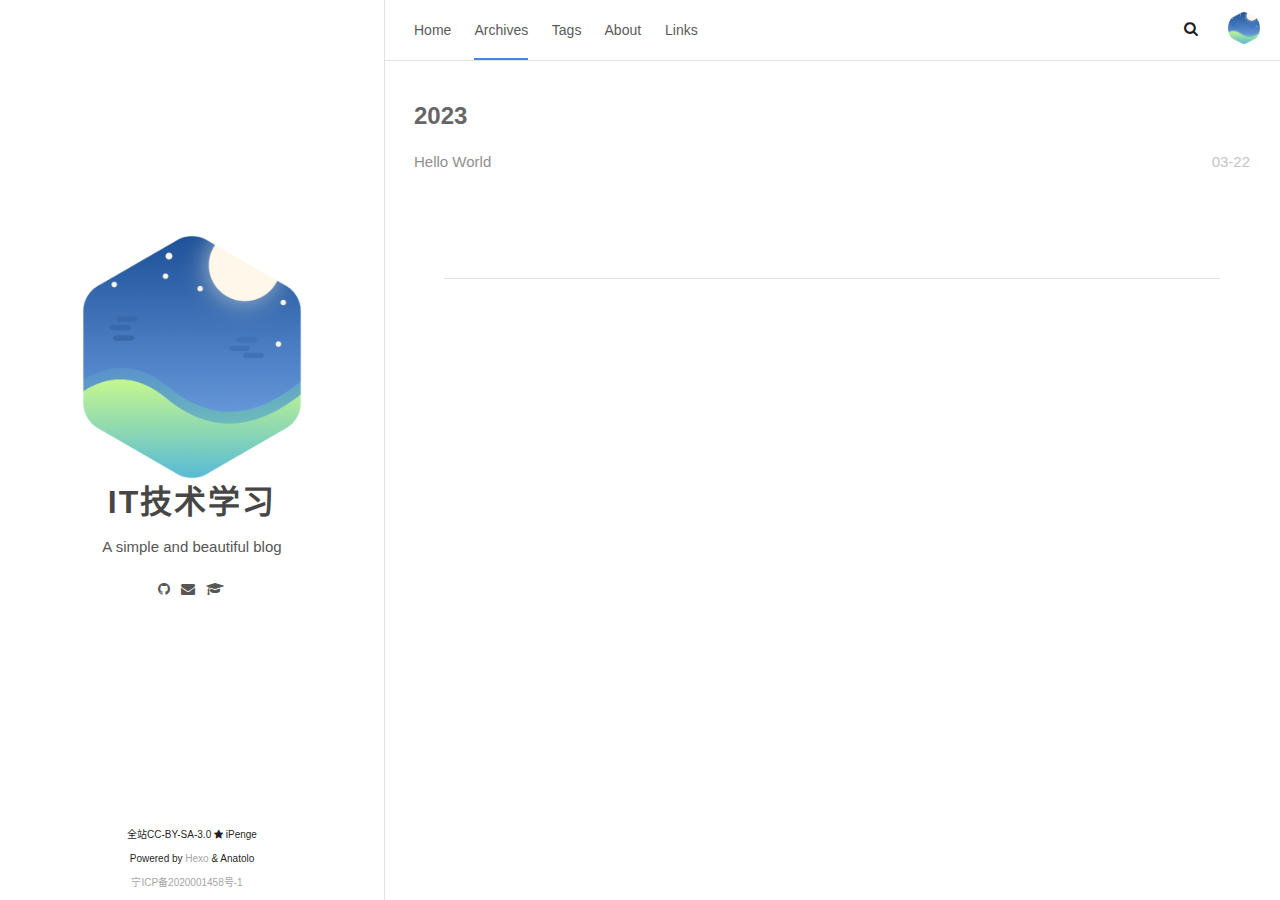
==== archives/index.html @ da8c23a5 "Site updated: 2023-03-22 15:05:16" ====
<!DOCTYPE html><html lang="zh-CN"><head><meta charset="utf-8"><meta name="X-UA-Compatible" content="IE=edge"><meta name="author" content="iPenge"><title>Archives · IT技术学习</title><meta name="description" content="ArchivesPage - IT技术学习"><meta name="keywords" content="Blog,博客,Hexo"><meta content="width=device-width, initial-scale=1.0, maximum-scale=1.0, user-scalable=0" name="viewport"><meta content="yes" name="apple-mobile-web-app-capable"><meta content="black" name="apple-mobile-web-app-status-bar-style"><meta content="telephone=no" name="format-detection"><meta name="renderer" content="webkit"><link rel="shortcut icon" type="image/x-icon" href="/images/favicon.webp"><link rel="stylesheet" href="/css/style.css"><link rel="stylesheet" href="/css/blog_basic.css"><link rel="stylesheet" href="/css/font-awesome.min.css"><link rel="stylesheet" href="/css/insight.css"><link rel="stylesheet" href="/css/search.css"><link rel="alternate" type="application/atom+xml" title="ATOM 1.0" href="/atom.xml"><script src="/js/jquery.js"></script><meta name="generator" content="Hexo 6.3.0"></head><body><div class="page-top animated fadeInDown"><div class="nav"><li> <a href="/">Home</a></li><li> <a class="current" href="/archives">Archives</a></li><li> <a href="/tags">Tags</a></li><li> <a href="/about">About</a></li><li> <a href="/links">Links</a></li></div><div class="information"><div class="nav_right_btn"><li><a class="fa fa-chevron-left" onclick="window.history.go(-1)" style="display:none;"> </a></li><li><a class="fa fa-search" onclick="openWindow();"></a></li></div><div class="avatar"><img src="/images/logo.webp"></div></div></div><div class="sidebar animated fadeInDown"><div class="sidebar-top"><div class="logo-title"><div class="title"><img src="/images/logo@2x.webp" style="width:220px;" alt="favicon"><h3 title=""><a href="/">IT技术学习</a></h3><div class="description"><p>A simple and beautiful blog</p></div></div><ul class="social-links"><li><a target="_blank" rel="noopener" href="https://github.com/Lhcfl"><i class="fa fa-github"></i></a></li><li><a href="mailto:yourname@example.com"><i class="fa fa-envelope"></i></a></li><li><a target="_blank" rel="noopener" href="https://zhihu.com/people/jin-xin-4-68"><i class="fa fa-mortar-board"></i></a></li></ul></div></div><div class="footer"><div class="p"> <span> 全站CC-BY-SA-3.0 </span><i class="fa fa-star"></i><span> iPenge</span></div><div class="by_farbox"><span>Powered by </span><a href="https://hexo.io/zh-cn/" target="_blank">Hexo </a><span> & </span><span>Anatolo </span></div><div class="beian"><a href="http://beian.miit.gov.cn/" target="_blank">宁ICP备2020001458号-1</a><span style="height:10px;margin-left: 10px;"></span></div></div></div><div class="main"><div class="autopagerize_page_element"><div class="content"><div class="archive animated fadeInDown"><ul class="list-with-title"><div class="archive"><div class="listing-title">2023</div><ul class="listing"><div class="listing-item"><div class="listing-post"><a href="/2023/03/22/hello-world/" title="Hello World">Hello World</a><div class="post-time"><span class="date">03-22</span></div></div></div></div><div class="pagination"><ul class="clearfix"></ul></div></ul></div></div></div></div><script src="/js/jquery-migrate-1.2.1.min.js"></script><script src="/js/jquery.appear.js"></script><script src="/js/add-bookmark.js"></script><script>(function(window){var INSIGHT_CONFIG={TRANSLATION:{POSTS:"Posts",PAGES:"Pages",CATEGORIES:"Categories",TAGS:"Tags",UNTITLED:"(Untitled)",},CONTENT_URL:"/content.json",};window.INSIGHT_CONFIG=INSIGHT_CONFIG})(window);</script><script src="/js/insight.js" defer></script><div class="searchbox ins-search"><div class="searchbox-container ins-search-container"><div class="searchbox-input-wrapper"><input class="searchbox-input ins-search-input" type="text" placeholder="Search..."><span class="searchbox-close"><a class="fa fa-times-circle" onclick="closeWindow();"></a></span></div><div class="searchbox-result-wrapper ins-section-wrapper"><div class="ins-section-container"><p>Seraching...</p></div></div></div></div></body></html>
---- css/style.css ----
@charset 'UTF-8';
html {
  background-color: #fff;
  -webkit-font-smoothing: antialiased;
}
body {
  color: rgba(0,0,0,0.9);
  font-family: 'PingHei', 'PingFang SC', Helvetica Neue, 'Work Sans', 'Hiragino Sans GB', 'Microsoft YaHei', SimSun, sans-serif;
  font-size: 15px;
  width: 100%;
  margin: 0 auto 30px auto;
  background-color: #fff;
}
p {
  line-height: 1.9em;
  font-weight: 400;
  font-size: 15px;
}
a {
  text-decoration: none;
}
a:link,
a:visited {
  opacity: 1;
  -webkit-transition: all 0.15s linear;
  -moz-transition: all 0.15s linear;
  -o-transition: all 0.15s linear;
  -ms-transition: all 0.15s linear;
  transition: all 0.15s linear;
  color: #424242;
}
a:hover,
a:active {
  color: #4786d6;
}
/* basic styles ends */
/* animation starts */
.animated {
  -webkit-animation-fill-mode: both;
  -moz-animation-fill-mode: both;
  -ms-animation-fill-mode: both;
  -o-animation-fill-mode: both;
  animation-fill-mode: both;
  -webkit-animation-duration: 1s;
  -moz-animation-duration: 1s;
  -ms-animation-duration: 1s;
  -o-animation-duration: 1s;
  animation-duration: 1s;
}
.animated.hinge {
  -webkit-animation-duration: 1s;
  -moz-animation-duration: 1s;
  -ms-animation-duration: 1s;
  -o-animation-duration: 1s;
  animation-duration: 1s;
}
.fadeInDown {
  -webkit-animation-name: fadeInDown;
  -moz-animation-name: fadeInDown;
  -o-animation-name: fadeInDown;
  animation-name: fadeInDown;
}
/* animation ends */
.content {
  height: auto;
  float: right;
  width: 70%;
  margin-top: 60px;
}
.page-top {
  width: 70%;
  position: fixed;
  right: 0;
  z-index: 3;
  background-color: #fff;
  height: 60px;
  border-bottom: 1px solid #e2e2e2;
}
.page-top .nav {
  list-style: none;
  padding: 18px 30px;
  float: left;
  font-size: 14px;
}
.page-top .nav li {
  position: relative;
  display: initial;
  padding-right: 20px;
}
.page-top .nav a {
  color: #5a5a5a;
}
.page-top .nav a:hover {
  color: #4786d6;
}
.page-top .nav a.current {
  color: #5a5a5a;
  padding-bottom: 20px;
  border-bottom: 2px solid #4786d6;
}
.page-top .information {
  float: right;
  padding-top: 12px;
  padding-right: 20px;
}
.page-top .information .avatar {
  float: right;
}
.page-top .information .avatar img {
  width: 32px;
  height: 32px;
  border-radius: 300px;
}
.page-top .information .nav_right_btn {
  float: left;
  padding-top: 5px;
  margin-right: -10px;
}
.page-top .information .nav_right_btn li {
  display: initial;
  padding-right: 40px;
}
.sidebar {
  width: 30%;
  -webkit-background-size: cover;
  background-size: cover;
  background-color: #fff;
  height: 100%;
  transition: 0.8s;
  top: 0;
  left: 0;
  position: fixed;
  z-index: 4;
  border-right: 1px solid #e2e2e2;
}
.sidebar .logo-title {
  text-align: center;
  margin-top: -50px;
}
.sidebar .logo-title .description {
  font-size: 14px;
  color: #565654;
}
.sidebar .logo-title .logo {
  margin: 0 auto;
}
.sidebar .logo-title .title h3 {
  text-transform: none;
  font-size: 2rem;
  font-weight: bold;
  letter-spacing: 2px;
  line-height: 1;
  margin: 0;
}
.sidebar .logo-title .title a {
  text-decoration: none;
  color: #464646;
  font-size: 2rem;
  font-weight: bold;
}
.sidebar .social-links {
  list-style: none;
  padding: 0;
  font-size: 14px;
  text-align: center;
}
.sidebar .social-links i {
  margin-right: 3px;
}
.sidebar .social-links li {
  display: inline;
  padding: 0 4px;
  line-height: 0;
}
.sidebar .social-links a {
  color: #565654;
}
.sidebar .social-links a:hover {
  color: #4786d6;
}
.sidebar-top {
  margin: auto 0;
  display: flex;
  flex-direction: column;
  justify-content: center;
  height: 100%;
}
.sidebar-top .ltr {
  text-align: center;
}
.card {
  margin-left: 5px;
}
.post {
  background-color: #fff;
  margin: 30px;
}
.post .post-title h1 {
  text-transform: none;
  font-size: 30px;
  letter-spacing: 5px;
  line-height: 1;
}
.post .post-title h2 {
  text-transform: none;
  letter-spacing: 1px;
  font-size: 28px;
  line-height: 1;
  font-weight: 600;
  color: #5f5f5f;
}
.post .post-title h3 {
  text-transform: none;
  letter-spacing: 1px;
  line-height: 1;
  font-weight: 600;
  color: #111;
  font-size: 22px;
  margin: 0;
}
.post .post-title a {
  text-decoration: none;
  letter-spacing: 1px;
  color: #5f5f5f;
}
.post .post-title a:hover {
  text-decoration: underline;
}
.post .post-content a {
  text-decoration: none;
  letter-spacing: 1px;
  color: #4786d6;
}
.post .post-content a:hover {
  color: #2f69b3;
}
.post .post-content h1 {
  color: #5f5f5f;
  font-size: 22px;
  font-weight: 600;
}
.post .post-content h2 {
  color: #5f5f5f;
  font-size: 20px;
}
.post .post-content h3 {
  color: #5f5f5f;
  font-size: 18px;
  font-weight: 600;
}
.post .post-content h4 {
  color: #5f5f5f;
  font-size: 17px;
}
.post .post-content h5 {
  color: #5f5f5f;
  font-size: 16px;
  font-weight: 600;
}
.post .post-content h6 {
  color: #5f5f5f;
  font-size: 15px;
}
.post .post-footer {
  padding: 0 0 30px 0;
  border-bottom: 1px solid #e2e2e2;
}
.post .post-footer .meta {
  max-width: 100%;
  height: 25px;
  color: #777;
}
.post .post-footer .meta .info {
  float: left;
  font-size: 12px;
}
.post .post-footer .meta .info .date {
  margin-right: 10px;
}
.post .post-footer .meta a {
  text-decoration: none;
  color: #777;
  padding-right: 10px;
}
.post .post-footer .meta a:hover {
  color: #4786d6;
}
.post .post-footer .meta i {
  margin-right: 6px;
}
.post .post-footer .tags {
  padding-bottom: 15px;
  font-size: 13px;
}
.post .post-footer .tags ul {
  list-style-type: none;
  display: inline;
  margin: 0;
  padding: 0;
}
.post .post-footer .tags ul li {
  list-style-type: none;
  margin: 0;
  padding-right: 5px;
  display: inline;
}
.post .post-footer .tags a {
  text-decoration: none;
  color: rgba(0,0,0,0.44);
  font-weight: 400;
}
.post .post-footer .tags a:hover {
  text-decoration: none;
}
.pagination {
  margin: 30px;
  padding: 0px 0 56px 0;
  border-bottom: 1px solid #e2e2e2;
}
.pagination ul {
  list-style: none;
  margin: 0;
  padding: 0;
  height: 13px;
}
.pagination ul li {
  margin: 0 2px 0 2px;
  display: inline;
  line-height: 1;
}
.pagination ul li a {
  text-decoration: none;
}
.pagination .pre {
  float: left;
}
.pagination .next {
  float: right;
}
.like-reblog-buttons {
  float: right;
}
.like-button {
  float: right;
  padding: 0 0 0 10px;
}
.reblog-button {
  float: right;
  padding: 0;
}
#install-btn {
  position: fixed;
  bottom: 0px;
  right: 6px;
}
#disqus_thread {
  margin: 30px;
  border-bottom: 1px solid #e2e2e2;
}
.footer {
  clear: both;
  text-align: center;
  font-size: 10px;
  margin: 0 auto;
  bottom: 0;
  position: absolute;
  width: 100%;
  padding-bottom: 5px;
  background: #fff;
}
.footer a {
  color: #a6a6a6;
}
.footer a:hover {
  color: #4786d6;
}
/* for archive */
.archive {
  width: 100%;
}
.list-with-title {
  font-size: 15px;
  margin: 30px;
  padding: 0;
  line-height: 25px;
}
.list-with-title li {
  list-style-type: none;
  padding: 0;
}
.list-with-title .listing-title {
  font-size: 24px;
  color: #666;
  font-weight: 600;
  line-height: 2.2em;
}
.list-with-title .listing {
  padding: 0;
}
.list-with-title .listing .listing-post {
  padding-bottom: 5px;
}
.list-with-title .listing .listing-post .post-time {
  float: right;
  color: #c5c5c5;
}
.list-with-title .listing .listing-post a {
  color: #8f8f8f;
}
.list-with-title .listing .listing-post a:hover {
  color: #4786d6;
}
/* share */
.share {
  margin: 0px 30px;
  display: inline-flex;
}
.evernote {
  width: 32px;
  height: 32px;
  border-radius: 300px;
  background-color: #3e3e3e;
  margin-right: 5px;
}
.evernote a {
  color: #fff;
  padding: 11px;
  font-size: 12px;
}
.evernote a:hover {
  color: #ed6243;
  padding: 11px;
}
.weibo {
  width: 32px;
  height: 32px;
  border-radius: 300px;
  background-color: #ed6243;
  margin-right: 5px;
}
.weibo a {
  color: #fff;
  padding: 9px;
}
.weibo a:hover {
  color: #bd4226;
}
.twitter {
  width: 32px;
  height: 32px;
  border-radius: 300px;
  background-color: #59c0fd;
  margin-right: 5px;
}
.twitter a {
  color: #fff;
  padding: 9px;
}
.twitter a:hover {
  color: #4b9ece;
}
/* about */
.about {
  margin: 30px;
}
.about h3 {
  font-size: 22px;
}
/* links */
.links {
  margin: 30px;
}
.links h3 {
  font-size: 22px;
}
.links a {
  cursor: pointer;
}
/* Comment style */
.comment-count {
  color: #666;
}
.tab-community {
  color: #666;
}
.read_more {
  font-size: 14px;
}
.back-button {
  padding-top: 30px;
  max-width: 100px;
  padding-left: 40px;
  float: left;
}
/* 默认评论样式 */
#fb_comments_container {
  margin: 30px;
}
/* button style */
a.btn {
  color: #868686;
  font-weight: 400;
}
.btn {
  display: inline-block;
  position: relative;
  outline: 0;
  color: rgba(0,0,0,0.44);
  background: rgba(0,0,0,0);
  font-size: 14px;
  text-align: center;
  text-decoration: none;
  cursor: pointer;
  border: 1px solid rgba(0,0,0,0.15);
  white-space: nowrap;
  font-weight: 400;
  font-style: normal;
  border-radius: 999em;
}
.btn:hover {
  display: inline-block;
  position: relative;
  outline: 0px;
  color: #464545;
  background: transparent;
  font-size: 14px;
  text-align: center;
  text-decoration: none;
  cursor: pointer;
  border: 1px solid #464545;
  white-space: nowrap;
  font-weight: 400;
  font-style: normal;
  border-radius: 999em;
}
[role='back'] {
  padding: 0.5em 1.25em;
  line-height: 1.666em;
}
[role='home'] {
  padding: 0.5em 1.25em;
  line-height: 1.666em;
}
[role='navigation'] {
  padding: 0.5em 1.25em;
  line-height: 1.666em;
}
[role='tags'] {
  padding: 6px 12px;
}
/* Menu样式 */
.menu {
  float: right;
  padding-top: 30px;
}
.menu .btn-down {
  margin: 0px;
}
.menu .btn-down li {
  list-style: none;
  width: 100px;
}
.menu .btn-down li a {
  display: inline-block;
  position: relative;
  padding: 0.5em 1.25em;
  outline: 0;
  color: rgba(0,0,0,0.44);
  background: rgba(0,0,0,0);
  font-size: 14px;
  text-align: center;
  text-decoration: none;
  cursor: pointer;
  border: 1px solid rgba(0,0,0,0.15);
  white-space: nowrap;
  font-weight: 400;
  font-style: normal;
  border-radius: 999em;
  margin-top: 5px;
}
.menu .btn-down li a:hover {
  position: relative;
  padding: 0.5em 1.25em;
  outline: 0;
  color: #fff;
  background: #3cbd10;
  font-size: 14px;
  text-align: center;
  text-decoration: none;
  cursor: pointer;
  border: 1px solid rgba(0,0,0,0.15);
  white-space: nowrap;
  font-weight: 400;
  font-style: normal;
  border-radius: 999em;
  margin-top: 5px;
}
.menu .btn-down div {
  position: absolute;
  visibility: hidden;
  width: 100px;
  float: right;
}
.page_404 {
  text-align: center;
  padding-top: 50px;
}
/* Tag style */
.tag_btn {
  align-items: center;
  border-radius: 100px;
  color: #4a4a4a;
  display: inline-flex;
  font-size: 0.9rem;
  height: 2em;
  justify-content: center;
  line-height: 1.5;
  padding-left: 0.75em;
  padding-right: 0em;
  white-space: nowrap;
  margin: 10px;
}
.tag_btn .is-grey {
  padding-right: 0.75em;
  background-color: #e0e0e0;
}
/* TOC style */
.tocmenu {
  align-items: center;
  border-top: 1px solid #f0f0f0;
  text-align: center;
  font-size: 13px;
  margin: 0 auto;
  width: 100%;
  list-style: none;
  position: relative;
}
.toclist {
/* width: max-content; */
  border-top: none;
  padding: 0px 30px;
  display: inline-block;
  text-align: left;
  overflow-y: auto;
  max-height: 250px;
}
.toclist::-webkit-scrollbar {
  width: 2px;
  color: #4786d6;
  height: auto;
}
.toclist::-webkit-scrollbar-thumb {
  color: #4786d6;
  background-color: #4786d6;
}
.toclist-item {
  list-style: none;
}
@media screen and (max-width: 960px) {
  .sidebar {
    width: 100%;
    height: auto;
    position: relative;
    border-right: none;
    z-index: 1;
    top: auto;
  }
  .sidebar .logo-title {
    padding-top: 120px;
    margin-top: 0;
  }
  .sidebar .logo-title .title img {
    width: 100px;
  }
  .sidebar .logo-title .title h3 {
    font-size: 20px;
  }
  .page-top {
    width: 100%;
  }
  .post-title h3 {
    line-height: 1.6;
  }
  .content {
    margin-top: 0px;
    top: auto;
    width: 100%;
    z-index: 2;
/* position: absolute; */
  }
  .footer {
    display: none;
  }
  .share {
    display: grid;
  }
  .tocmenu {
    border-bottom: 1px solid #f0f0f0;
    position: relative;
  }
  .toclist {
    height: auto;
    max-height: max-content;
  }
}
@-moz-keyframes fadeInDown {
  0% {
    opacity: 0;
    -webkit-transform: translateY(-20px);
  }
  100% {
    opacity: 1;
    -webkit-transform: translateY(0);
  }
}
@-webkit-keyframes fadeInDown {
  0% {
    opacity: 0;
    -webkit-transform: translateY(-20px);
  }
  100% {
    opacity: 1;
    -webkit-transform: translateY(0);
  }
}
@-o-keyframes fadeInDown {
  0% {
    opacity: 0;
    -webkit-transform: translateY(-20px);
  }
  100% {
    opacity: 1;
    -webkit-transform: translateY(0);
  }
}
@keyframes fadeInDown {
  0% {
    opacity: 0;
    -webkit-transform: translateY(-20px);
  }
  100% {
    opacity: 1;
    -webkit-transform: translateY(0);
  }
}
@-moz-keyframes fadeInDown {
  0% {
    opacity: 0;
    -moz-transform: translateY(-20px);
  }
  100% {
    opacity: 1;
    -moz-transform: translateY(0);
  }
}
@-webkit-keyframes fadeInDown {
  0% {
    opacity: 0;
    -moz-transform: translateY(-20px);
  }
  100% {
    opacity: 1;
    -moz-transform: translateY(0);
  }
}
@-o-keyframes fadeInDown {
  0% {
    opacity: 0;
    -moz-transform: translateY(-20px);
  }
  100% {
    opacity: 1;
    -moz-transform: translateY(0);
  }
}
@keyframes fadeInDown {
  0% {
    opacity: 0;
    -moz-transform: translateY(-20px);
  }
  100% {
    opacity: 1;
    -moz-transform: translateY(0);
  }
}
@-moz-keyframes fadeInDown {
  0% {
    opacity: 0;
    -o-transform: translateY(-20px);
  }
  100% {
    opacity: 1;
    -o-transform: translateY(0);
  }
}
@-webkit-keyframes fadeInDown {
  0% {
    opacity: 0;
    -o-transform: translateY(-20px);
  }
  100% {
    opacity: 1;
    -o-transform: translateY(0);
  }
}
@-o-keyframes fadeInDown {
  0% {
    opacity: 0;
    -o-transform: translateY(-20px);
  }
  100% {
    opacity: 1;
    -o-transform: translateY(0);
  }
}
@keyframes fadeInDown {
  0% {
    opacity: 0;
    -o-transform: translateY(-20px);
  }
  100% {
    opacity: 1;
    -o-transform: translateY(0);
  }
}
@-moz-keyframes fadeInDown {
  0% {
    opacity: 0;
    transform: translateY(-20px);
  }
  100% {
    opacity: 1;
    transform: translateY(0);
  }
}
@-webkit-keyframes fadeInDown {
  0% {
    opacity: 0;
    transform: translateY(-20px);
  }
  100% {
    opacity: 1;
    transform: translateY(0);
  }
}
@-o-keyframes fadeInDown {
  0% {
    opacity: 0;
    transform: translateY(-20px);
  }
  100% {
    opacity: 1;
    transform: translateY(0);
  }
}
@keyframes fadeInDown {
  0% {
    opacity: 0;
    transform: translateY(-20px);
  }
  100% {
    opacity: 1;
    transform: translateY(0);
  }
}
---- css/blog_basic.css ----
.post-content .tip {
  position: relative;
  margin: 2em 0;
  padding: 12px 24px 12px 30px;
  border-left: 4px solid #f66;
  border-top-right-radius: 2px;
  border-bottom-right-radius: 2px;
  background-color: #f8f8f8;
}
.post-content .tip:before {
  position: absolute;
  top: 14px;
  left: -12px;
  content: "!";
  width: 20px;
  height: 20px;
  border-radius: 100%;
  color: #fff;
  font-size: 14px;
  line-height: 20px;
  font-weight: bold;
  text-align: center;
  background-color: #f66;
  font-family: 'Dosis', 'Source Sans Pro', 'Helvetica Neue', Arial, sans-serif;
}
.content>.post>.post-content>p {
  word-wrap: break-word;
  word-break: break-all;
}
#ds-thread,
#disqus_thread,
#cloud-tie-wrapper {
  margin: 0 30px !important;
}
pre {
  font-size: 15px;
  background-color: #f0f0f0 !important;
  font-family: "mononoki", "Consolas", 'Roboto Mono', 'Lucida Console', 'Trebuchet MS', 'Courier New', 'Monaco', 'courier', 'PingFang SC', 'Hiragino Sans GB', 'Microsoft Jhenghei', 'Microsoft YaHei', monospace !important;
}
figure.highlight {
  position: relative !important;
  margin: 1em 0 !important;
  border-radius: 2px !important;
  line-height: 1.1em !important;
  background-color: #f8f8f8 !important;
  overflow-x: auto !important;
}
figure.highlight table,
figure.highlight tr,
figure.highlight td {
  width: 100% !important;
  border-collapse: collapse !important;
  padding: 0 !important;
  margin: 0 !important;
}
figure.highlight .gutter {
  display: none !important;
}
figure.highlight .code pre {
  padding: 1.2em 1.4em !important;
  line-height: 1.5em !important;
  margin: 0 !important;
}
figure.highlight.html .code:after,
figure.highlight.js .code:after,
figure.highlight.bash .code:after,
figure.highlight.css .code:after,
figure.highlight.scss .code:after,
figure.highlight.diff .code:after,
figure.highlight.java .code:after,
figure.highlight.xml .code:after,
figure.highlight.python .code:after,
figure.highlight.json .code:after,
figure.highlight.swift .code:after,
figure.highlight.ruby .code:after,
figure.highlight.perl .code:after,
figure.highlight.php .code:after,
figure.highlight.c .code:after,
figure.highlight.cpp .code:after {
  position: absolute !important;
  top: 0 !important;
  right: 0 !important;
  color: #ccc !important;
  text-align: right !important;
  font-size: 0.75em !important;
  padding: 5px 10px 0 !important;
  line-height: 15px !important;
  height: 15px !important;
  font-weight: 600 !important;
}
figure.highlight.html .code:after {
  content: "HTML";
}
figure.highlight.js .code:after {
  content: "JS";
}
figure.highlight.bash .code:after {
  content: "BASH";
}
figure.highlight.css .code:after {
  content: "CSS";
}
figure.highlight.scss .code:after {
  content: "SCSS";
}
figure.highlight.diff .code:after {
  content: "DIFF";
}
figure.highlight.java .code:after {
  content: "JAVA";
}
figure.highlight.xml .code:after {
  content: "XML";
}
figure.highlight.python .code:after {
  content: "PYTHON";
}
figure.highlight.json .code:after {
  content: "JSON";
}
figure.highlight.swift .code:after {
  content: "SWIFT";
}
figure.highlight.ruby .code:after {
  content: "RUBY";
}
figure.highlight.perl .code:after {
  content: "PERL";
}
figure.highlight.php .code:after {
  content: "PHP";
}
figure.highlight.c .code:after {
  content: "C";
}
figure.highlight.java .code:after {
  content: "JAVA";
}
figure.highlight.cpp .code:after {
  content: "CPP";
}
figure.highlight.cpp .code:after {
  content: 'C++';
}
pre {
  color: #525252 !important;
}
pre .function .keyword,
pre .constant {
  color: #0092db !important;
}
pre .keyword,
pre .attribute {
  color: #e96900 !important;
}
pre .number,
pre .literal {
  color: #ae81ff !important;
}
pre .tag,
pre .tag .title,
pre .change,
pre .winutils,
pre .flow,
pre .lisp .title,
pre .clojure .built_in,
pre .nginx .title,
pre .tex .special {
  color: #2973b7 !important;
}
pre .symbol,
pre .symbol .string,
pre .value,
pre .regexp {
  color: #42b983 !important;
}
pre .title {
  color: #83b917 !important;
}
pre .tag .value,
pre .string,
pre .subst,
pre .haskell .type,
pre .preprocessor,
pre .ruby .class .parent,
pre .built_in,
pre .sql .aggregate,
pre .django .template_tag,
pre .django .variable,
pre .smalltalk .class,
pre .javadoc,
pre .django .filter .argument,
pre .smalltalk .localvars,
pre .smalltalk .array,
pre .attr_selector,
pre .pseudo,
pre .addition,
pre .stream,
pre .envvar,
pre .apache .tag,
pre .apache .cbracket,
pre .tex .command,
pre .prompt {
  color: #42b983 !important;
}
pre .comment,
pre .java .annotation,
pre .python .decorator,
pre .template_comment,
pre .pi,
pre .doctype,
pre .shebang,
pre .apache .sqbracket,
pre .tex .formula {
  color: #b3b3b3 !important;
}
pre .deletion {
  color: #ba4545 !important;
}
pre .coffeescript .javascript,
pre .javascript .xml,
pre .tex .formula,
pre .xml .javascript,
pre .xml .vbscript,
pre .xml .css,
pre .xml .cdata {
  opacity: 0.5 !important;
}
html {
  height: 100%;
  max-height: 100%;
  padding: 0;
  margin: 0;
}
body {
  padding: 0;
  margin: 0;
  line-height: 1.6em;
}
.clear {
  clear: both;
  display: block;
  overflow: hidden;
  visibility: hidden;
  width: 0;
  height: 0;
}
h1,
h2,
h3,
h4,
h5,
h6 {
  text-rendering: optimizeLegibility;
  line-height: 1;
  margin: 2rem 0;
}
h1 {
  font-size: 2.1rem;
  line-height: 1.2em;
}
h2 {
  font-size: 1.9rem;
  line-height: 1.2em;
}
h3 {
  font-size: 1.75rem;
}
h4 {
  font-size: 1.3rem;
}
h5 {
  font-size: 1.2rem;
}
h6 {
  font-size: 1.1rem;
}
img {
  max-width: 100%;
  height: auto;
}
p,
ul,
ol,
dl {
  margin: 1em 0;
}
ol ol,
ul ul,
ul ol,
ol ul {
  margin: 0.4em 0;
}
ol.toclist-child {
  padding-inline-start: 15px;
}
ul p,
ol p,
li p,
.content li p,
blockquote p,
.content blockquote p,
.post blockquote p,
.post li p {
  margin: 0;
  overflow: visible;
}
a img {
  border: none;
}
dl dt {
  float: left;
  width: 180px;
  overflow: hidden;
  clear: left;
  text-align: right;
  text-overflow: ellipsis;
  white-space: nowrap;
  font-weight: bold;
  margin-bottom: 1em;
}
dl dd {
  margin-left: 200px;
  margin-bottom: 1em;
}
hr {
  display: block;
  height: 1px;
  border: 0;
  border-top: 1px solid #efefef;
  margin: 3.2em 0;
  padding: 0;
}
blockquote {
  box-sizing: border-box;
  margin: 1.6em 0 1.6em 0em;
  padding: 0 0 0 1.6em;
  border-left: #f66 0.5em solid;
  background-color: #f8f8f8;
}
blockquote p {
  margin: 0.8em 0;
  padding: 1em 0;
}
blockquote small {
  display: inline-block;
  margin: 0.8em 0 0.8em 1.5em;
  font-size: 0.9em;
  color: #ccc;
}
blockquote small:before {
  content: '\2014 \00A0';
}
blockquote cite {
  font-weight: bold;
}
blockquote cite a {
  font-weight: normal;
}
mark {
  background-color: #ffc336;
}
code,
tt {
  padding: 1px 3px;
  font-family: Inconsolata, monospace, sans-serif;
  font-size: 0.95em;
  white-space: pre-wrap;
  border: 1px solid #e3edf3;
  background: rgba(240,240,240,0);
  color: #d14;
  border-radius: 2px;
}
/**
                      pre {
                        -moz-box-sizing: border-box;
                        box-sizing: border-box;
                        margin: 1.6em 0;
                        border: 1px solid #E3EDF3;
                        width: 100%;
                        padding: 10px;
                        font-family: Inconsolata, monospace, sans-serif;
                        font-size: 0.9em;
                        white-space: pre;
                        overflow: auto;
                        background: #F7FAFB;
                        border-radius: 3px; }

                        pre code, tt {
                          font-size: inherit;
                          white-space: -moz-pre-wrap;
                          white-space: pre-wrap;
                          background: transparent;
                          border: none;
                          color: #333;
                          padding: 0; }

                          kbd {
                            display: inline-block;
                            margin-bottom: 0.4em;
                            padding: 1px 8px;
                            border: #ccc 1px solid;
                            color: #666;
                            text-shadow: #fff 0 1px 0;
                            font-size: 0.9em;
                            font-weight: bold;
                            background: #f4f4f4;
                            border-radius: 4px;
                            box-shadow: 0 1px 0 rgba(0, 0, 0, 0.2), 0 1px 0 0 white inset; }

                            table {
                              -moz-box-sizing: border-box;
                              box-sizing: border-box;
                              margin: 1em 0;
                              width: 100%;
                              max-width: 100%;
                              border-width: 1px;
                              border-style: solid;
                              background-color: transparent; }

                              table, table tr, table tr td, table tr th {
                                border-color: #e5e5e5; }

                                table th {
                                  color: #666666;
                                  background-color: #fdfdfd; }

                                  tr th {
                                    border-bottom-width: 1px;
                                    border-bottom-style: solid;
                                    text-align: left; }

                                    tr th, tr td {
                                      padding: 5px 20px;
                                      border-right: 1px solid;
                                      font-size: 1rem; }

                                      tr th:last-child, tr td:last-child {
                                        border-right: 0px; }

                                        table th {
                                          font-weight: bold; }

                                          table tbody > tr:nth-child(odd) > td, table tbody > tr:nth-child(odd) > th {
                                            background-color: #f9f9f9; }

                                            .gist {
                                              font-size: 12px; }
                                              .gist table {
                                                margin: 0;
                                                width: auto; }
                                                .gist table pre {
                                                  font-size: 12px; }
                                                  .gist table .line-numbers {
                                                    font-size: 12px; }
**/
.toc {
  border: 1px solid #f0f0f0;
  margin-bottom: 20px;
  padding: 10px 30px;
}
#fb_comments_container {
  overflow: hidden;
  margin: 0 auto;
}
#fb_comments_container #fb_comments {
  list-style-type: none;
  padding: 0;
}
#fb_comments_container #fb_comments h1 {
  font-size: 1.3em;
}
#fb_comments_container #fb_comments h2 {
  font-size: 1.2em;
}
#fb_comments_container #fb_comments h3 {
  font-size: 1.1em;
}
#fb_comments_container #fb_comments h4,
#fb_comments_container #fb_comments h5,
#fb_comments_container #fb_comments h6 {
  font-size: 1.05em;
}
#fb_comments_container #fb_comments .comment {
  position: relative;
  padding: 25px 0;
  border-bottom: 1px solid rgba(150,150,150,0.2);
  *border-bottom: 1px solid #f0f0f0;
}
#fb_comments_container #fb_comments .comment .avatar {
  position: absolute;
  top: 25px;
  left: 0;
  width: 50px;
  float: left;
}
#fb_comments_container #fb_comments .comment .avatar img {
  width: 48px;
  border: none;
  border-radius: 5px;
  margin: 0;
}
#fb_comments_container #fb_comments .comment .comment_body,
#fb_comments_container #fb_comments .comment .c_content {
  margin-left: 70px;
  display: block;
}
#fb_comments_container #fb_comments .comment .comment_body p,
#fb_comments_container #fb_comments .comment .c_content p {
  margin: 5px 0 15px 0;
  padding: 0;
  line-height: 1.8;
}
#fb_comments_container #fb_comments .comment .comment_body .author,
#fb_comments_container #fb_comments .comment .c_content .author {
  line-height: 1.5em;
  margin: 0;
  padding: 0;
}
#fb_comments_container #fb_comments .comment .comment_body .author b,
#fb_comments_container #fb_comments .comment .c_content .author b {
  color: #555;
}
#fb_comments_container #fb_comments .comment .comment_body .author small,
#fb_comments_container #fb_comments .comment .c_content .author small {
  font-weight: normal;
  padding-left: 10px;
  font-size: 0.7em;
  color: #666;
}
#fb_new_comment {
  padding-bottom: 50px;
}
#fb_new_comment textarea {
  border-radius: 5px;
  height: 80px;
  width: 98%;
  padding: 5px;
  font-size: 1em;
  border: 1px solid rgba(150,150,150,0.5);
  *border: 1px solid #a8a8a8;
  line-height: 1.5;
}
#fb_new_comment .comment_error {
  color: #f00;
  text-align: center;
  display: block;
  font-size: 0.8em;
  padding-top: 1em;
}
#fb_new_comment .c_button:hover {
  background: #e60900;
  color: #fff;
  text-decoration: none;
}
#fb_new_comment .c_button,
#fb_new_comment #c_submit {
  cursor: pointer;
  font-family: "Hiragino Sans GB", "Microsoft YaHei", sans-serif;
  font-size: 1em;
  line-height: 1.3em;
  letter-spacing: 1px;
  border-radius: 5px;
  padding: 5px 5px 2px 5px;
}
#fb_new_comment .input_body {
  margin-top: 10px;
}
#fb_new_comment .input_body ul {
  list-style: none;
  padding: 5px 0;
  margin: auto 0;
}
#fb_new_comment .input_body ul li {
  float: left;
  margin-right: 2.2%;
  *margin-right: 22px;
}
#fb_new_comment .input_body ul li label {
  line-height: 1em;
}
#fb_new_comment .input_body ul li input {
  border-radius: 5px;
  border: 1px solid #ddd;
  padding: 5px;
  background: rgba(255,255,255,0.5);
  margin: 0 0 10px 0;
}
#SwfStore_farbox_0 {
  height: 0;
  overflow: hidden;
}
@media screen and (max-width: 320px) {
  #fb_comments .c_content,
  #fb_comments .comment_body {
    margin-left: 57px;
  }
}
.tag_box {
  position: relative;
  width: 80%;
  margin-top: 1%;
  margin-left: 7.2%;
}
.leancloud-visitors-count {
  margin-left: 5px;
}
---- css/insight.css ----
.ins-section-container {
    position: relative;
    background: #f7f7f7;
}

.ins-section {
    font-size: 14px;
    line-height: 16px;
}

.ins-section .ins-section-header,
.ins-section .ins-search-item {
    padding: 8px 15px;
}

.ins-section .ins-section-header {
    color: #9a9a9a;
    border-bottom: 1px solid #e2e2e2;
}

.ins-section .ins-slug {
    margin-left: 5px;
    color: #9a9a9a;
}

.ins-section .ins-slug:before {
    content: '(';
}

.ins-section .ins-slug:after {
    content: ')';
}

.ins-section .ins-search-item header,
.ins-section .ins-search-item .ins-search-preview {
    overflow: hidden;
    white-space: nowrap;
    text-overflow: ellipsis;
}

.ins-section .ins-search-item header .ins-title {
    margin-left: 8px;
}

.ins-section .ins-search-item .ins-search-preview {
    height: 15px;
    font-size: 9px;
    color: #9a9a9a;
    margin: 5px 0 0 20px;
}

.ins-section .ins-search-item:hover,
.ins-section .ins-search-item.active {
    color: #fff;
    background: #3273dc;
}

.ins-section .ins-search-item:hover .ins-slug,
.ins-section .ins-search-item.active .ins-slug,
.ins-section .ins-search-item:hover .ins-search-preview,
.ins-section .ins-search-item.active .ins-search-preview {
    color: #fff;
}
---- css/search.css ----
.searchbox {
    display: none;
    perspective: 50em;
    top: 0;
    left: 0;
    width: 100%;
    height: 100%;
    z-index: 100;
    background: rgba(0, 0, 0, 0.7);
    transform-origin: 0%;
    perspective-origin: top center;
}

.searchbox.show {
    display: block;
}

.searchbox, .searchbox .searchbox-container {
    position: fixed;
}

.searchbox .searchbox-container {
    overflow: hidden;
}

.searchbox .searchbox-selectable {
    cursor: pointer;
}

.searchbox .searchbox-input-wrapper {
    position: relative;
}

.searchbox .searchbox-input-wrapper .searchbox-input {
    width: 100%;
    border: none;
    outline: none;
    font-size: 16px;
    box-shadow: none;
    font-weight: 200;
    border-radius: 0;
    background: #fff;
    line-height: 20px;
    box-sizing: border-box;
    padding: 12px 28px 12px 20px;
    border-bottom: 1px solid #e2e2e2;
}

.searchbox .searchbox-input-wrapper .searchbox-close {
    top: 50%;
    right: 6px;
    width: 20px;
    height: 20px;
    font-size: 16px;
    margin-top: -11px;
    position: absolute;
    text-align: center;
    display: inline-block;
}

.searchbox .searchbox-input-wrapper .searchbox-close:hover {
    color: #3273dc;
}

.searchbox .searchbox-result-wrapper {
    left: 0;
    right: 0;
    top: 45px;
    bottom: 0;
    overflow-y: auto;
    position: absolute;
}

.searchbox .searchbox-container {
    left: 50%;
    top: 100px;
    width: 540px;
    z-index: 101;
    bottom: 100px;
    margin-left: -270px;
    box-sizing: border-box;
}

@media screen and (max-width: 559px), screen and (max-height: 479px) {
    .searchbox .searchbox-container {
        top: 0;
        left: 0;
        margin: 0;
        width: 100%;
        height: 100%;
        background: #f7f7f7;
    }
}
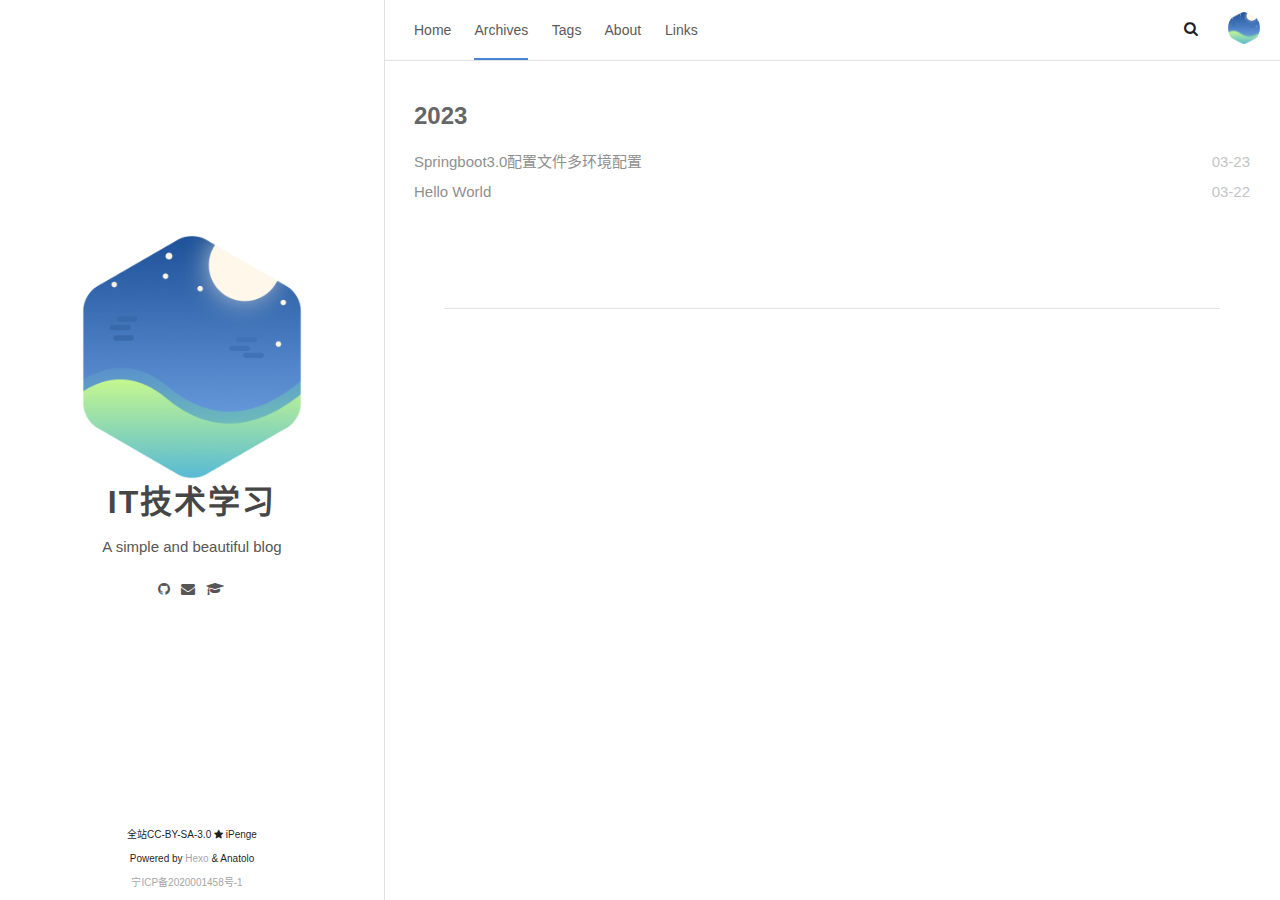
==== commit b6e7c2ee: "Site updated: 2023-03-23 09:05:36" ====
--- a/archives/index.html
+++ b/archives/index.html
@@ -1 +1 @@
-<!DOCTYPE html><html lang="zh-CN"><head><meta charset="utf-8"><meta name="X-UA-Compatible" content="IE=edge"><meta name="author" content="iPenge"><title>Archives · IT技术学习</title><meta name="description" content="ArchivesPage - IT技术学习"><meta name="keywords" content="Blog,博客,Hexo"><meta content="width=device-width, initial-scale=1.0, maximum-scale=1.0, user-scalable=0" name="viewport"><meta content="yes" name="apple-mobile-web-app-capable"><meta content="black" name="apple-mobile-web-app-status-bar-style"><meta content="telephone=no" name="format-detection"><meta name="renderer" content="webkit"><link rel="shortcut icon" type="image/x-icon" href="/images/favicon.webp"><link rel="stylesheet" href="/css/style.css"><link rel="stylesheet" href="/css/blog_basic.css"><link rel="stylesheet" href="/css/font-awesome.min.css"><link rel="stylesheet" href="/css/insight.css"><link rel="stylesheet" href="/css/search.css"><link rel="alternate" type="application/atom+xml" title="ATOM 1.0" href="/atom.xml"><script src="/js/jquery.js"></script><meta name="generator" content="Hexo 6.3.0"></head><body><div class="page-top animated fadeInDown"><div class="nav"><li> <a href="/">Home</a></li><li> <a class="current" href="/archives">Archives</a></li><li> <a href="/tags">Tags</a></li><li> <a href="/about">About</a></li><li> <a href="/links">Links</a></li></div><div class="information"><div class="nav_right_btn"><li><a class="fa fa-chevron-left" onclick="window.history.go(-1)" style="display:none;"> </a></li><li><a class="fa fa-search" onclick="openWindow();"></a></li></div><div class="avatar"><img src="/images/logo.webp"></div></div></div><div class="sidebar animated fadeInDown"><div class="sidebar-top"><div class="logo-title"><div class="title"><img src="/images/logo@2x.webp" style="width:220px;" alt="favicon"><h3 title=""><a href="/">IT技术学习</a></h3><div class="description"><p>A simple and beautiful blog</p></div></div><ul class="social-links"><li><a target="_blank" rel="noopener" href="https://github.com/Lhcfl"><i class="fa fa-github"></i></a></li><li><a href="mailto:yourname@example.com"><i class="fa fa-envelope"></i></a></li><li><a target="_blank" rel="noopener" href="https://zhihu.com/people/jin-xin-4-68"><i class="fa fa-mortar-board"></i></a></li></ul></div></div><div class="footer"><div class="p"> <span> 全站CC-BY-SA-3.0 </span><i class="fa fa-star"></i><span> iPenge</span></div><div class="by_farbox"><span>Powered by </span><a href="https://hexo.io/zh-cn/" target="_blank">Hexo </a><span> & </span><span>Anatolo </span></div><div class="beian"><a href="http://beian.miit.gov.cn/" target="_blank">宁ICP备2020001458号-1</a><span style="height:10px;margin-left: 10px;"></span></div></div></div><div class="main"><div class="autopagerize_page_element"><div class="content"><div class="archive animated fadeInDown"><ul class="list-with-title"><div class="archive"><div class="listing-title">2023</div><ul class="listing"><div class="listing-item"><div class="listing-post"><a href="/2023/03/22/hello-world/" title="Hello World">Hello World</a><div class="post-time"><span class="date">03-22</span></div></div></div></div><div class="pagination"><ul class="clearfix"></ul></div></ul></div></div></div></div><script src="/js/jquery-migrate-1.2.1.min.js"></script><script src="/js/jquery.appear.js"></script><script src="/js/add-bookmark.js"></script><script>(function(window){var INSIGHT_CONFIG={TRANSLATION:{POSTS:"Posts",PAGES:"Pages",CATEGORIES:"Categories",TAGS:"Tags",UNTITLED:"(Untitled)",},CONTENT_URL:"/content.json",};window.INSIGHT_CONFIG=INSIGHT_CONFIG})(window);</script><script src="/js/insight.js" defer></script><div class="searchbox ins-search"><div class="searchbox-container ins-search-container"><div class="searchbox-input-wrapper"><input class="searchbox-input ins-search-input" type="text" placeholder="Search..."><span class="searchbox-close"><a class="fa fa-times-circle" onclick="closeWindow();"></a></span></div><div class="searchbox-result-wrapper ins-section-wrapper"><div class="ins-section-container"><p>Seraching...</p></div></div></div></div></body></html>+<!DOCTYPE html><html lang="zh-CN"><head><meta charset="utf-8"><meta name="X-UA-Compatible" content="IE=edge"><meta name="author" content="iPenge"><title>Archives · IT技术学习</title><meta name="description" content="ArchivesPage - IT技术学习"><meta name="keywords" content="Blog,博客,Hexo"><meta content="width=device-width, initial-scale=1.0, maximum-scale=1.0, user-scalable=0" name="viewport"><meta content="yes" name="apple-mobile-web-app-capable"><meta content="black" name="apple-mobile-web-app-status-bar-style"><meta content="telephone=no" name="format-detection"><meta name="renderer" content="webkit"><link rel="shortcut icon" type="image/x-icon" href="/images/favicon.webp"><link rel="stylesheet" href="/css/style.css"><link rel="stylesheet" href="/css/blog_basic.css"><link rel="stylesheet" href="/css/font-awesome.min.css"><link rel="stylesheet" href="/css/insight.css"><link rel="stylesheet" href="/css/search.css"><link rel="alternate" type="application/atom+xml" title="ATOM 1.0" href="/atom.xml"><script src="/js/jquery.js"></script><meta name="generator" content="Hexo 6.3.0"></head><body><div class="page-top animated fadeInDown"><div class="nav"><li> <a href="/">Home</a></li><li> <a class="current" href="/archives">Archives</a></li><li> <a href="/tags">Tags</a></li><li> <a href="/about">About</a></li><li> <a href="/links">Links</a></li></div><div class="information"><div class="nav_right_btn"><li><a class="fa fa-chevron-left" onclick="window.history.go(-1)" style="display:none;"> </a></li><li><a class="fa fa-search" onclick="openWindow();"></a></li></div><div class="avatar"><img src="/images/logo.webp"></div></div></div><div class="sidebar animated fadeInDown"><div class="sidebar-top"><div class="logo-title"><div class="title"><img src="/images/logo@2x.webp" style="width:220px;" alt="favicon"><h3 title=""><a href="/">IT技术学习</a></h3><div class="description"><p>A simple and beautiful blog</p></div></div><ul class="social-links"><li><a target="_blank" rel="noopener" href="https://github.com/Lhcfl"><i class="fa fa-github"></i></a></li><li><a href="mailto:yourname@example.com"><i class="fa fa-envelope"></i></a></li><li><a target="_blank" rel="noopener" href="https://zhihu.com/people/jin-xin-4-68"><i class="fa fa-mortar-board"></i></a></li></ul></div></div><div class="footer"><div class="p"> <span> 全站CC-BY-SA-3.0 </span><i class="fa fa-star"></i><span> iPenge</span></div><div class="by_farbox"><span>Powered by </span><a href="https://hexo.io/zh-cn/" target="_blank">Hexo </a><span> & </span><span>Anatolo </span></div><div class="beian"><a href="http://beian.miit.gov.cn/" target="_blank">宁ICP备2020001458号-1</a><span style="height:10px;margin-left: 10px;"></span></div></div></div><div class="main"><div class="autopagerize_page_element"><div class="content"><div class="archive animated fadeInDown"><ul class="list-with-title"><div class="archive"><div class="listing-title">2023</div><ul class="listing"><div class="listing-item"><div class="listing-post"><a href="/2023/03/23/Springboot3-0%E9%85%8D%E7%BD%AE%E6%96%87%E4%BB%B6%E5%A4%9A%E7%8E%AF%E5%A2%83%E9%85%8D%E7%BD%AE/" title="Springboot3.0配置文件多环境配置">Springboot3.0配置文件多环境配置</a><div class="post-time"><span class="date">03-23</span></div></div></div><div class="listing-item"><div class="listing-post"><a href="/2023/03/22/hello-world/" title="Hello World">Hello World</a><div class="post-time"><span class="date">03-22</span></div></div></div></div><div class="pagination"><ul class="clearfix"></ul></div></ul></div></div></div></div><script src="/js/jquery-migrate-1.2.1.min.js"></script><script src="/js/jquery.appear.js"></script><script src="/js/add-bookmark.js"></script><script>(function(window){var INSIGHT_CONFIG={TRANSLATION:{POSTS:"Posts",PAGES:"Pages",CATEGORIES:"Categories",TAGS:"Tags",UNTITLED:"(Untitled)",},CONTENT_URL:"/content.json",};window.INSIGHT_CONFIG=INSIGHT_CONFIG})(window);</script><script src="/js/insight.js" defer></script><div class="searchbox ins-search"><div class="searchbox-container ins-search-container"><div class="searchbox-input-wrapper"><input class="searchbox-input ins-search-input" type="text" placeholder="Search..."><span class="searchbox-close"><a class="fa fa-times-circle" onclick="closeWindow();"></a></span></div><div class="searchbox-result-wrapper ins-section-wrapper"><div class="ins-section-container"><p>Seraching...</p></div></div></div></div></body></html>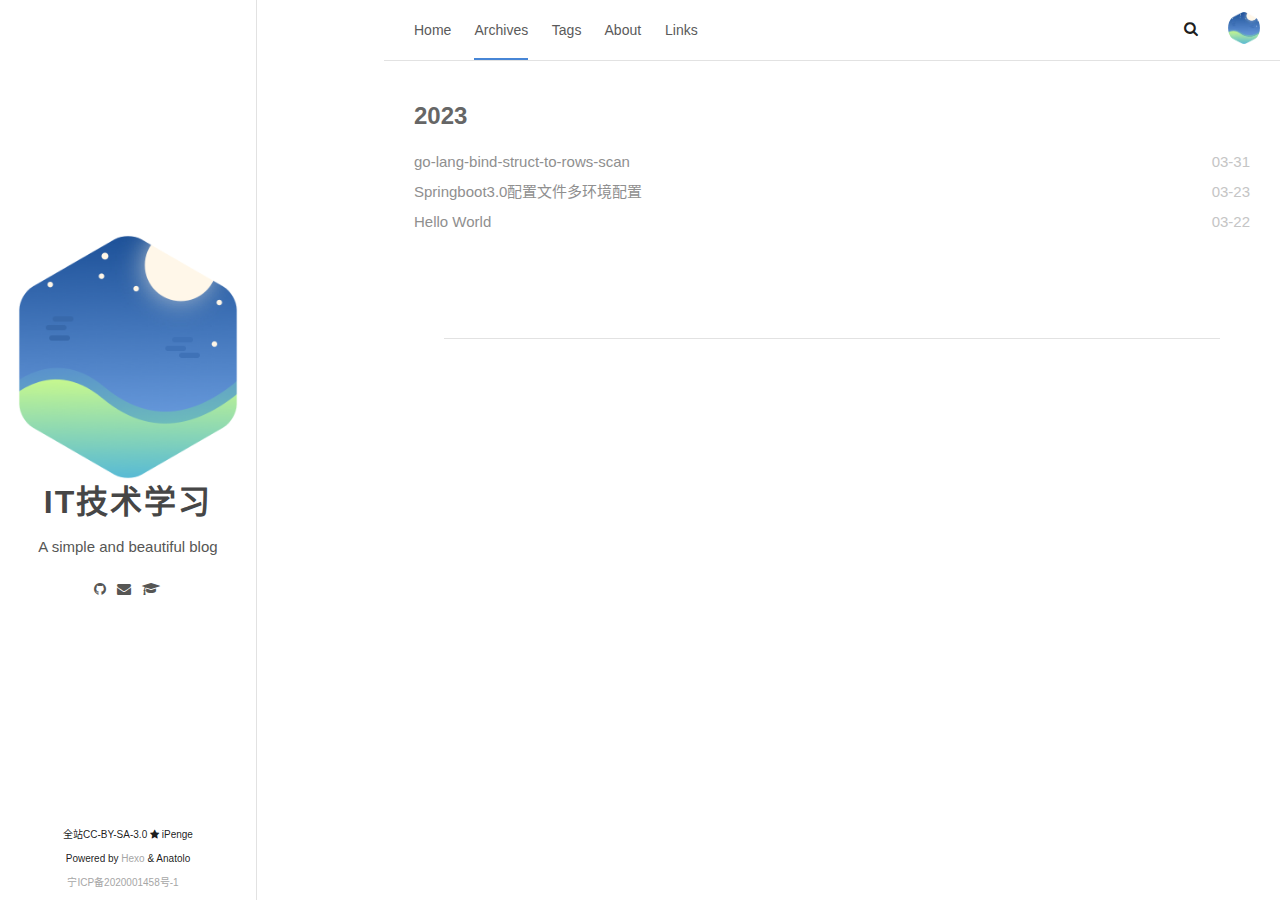
==== commit 525ffcce: "Site updated: 2023-03-31 10:30:09" ====
--- a/archives/index.html
+++ b/archives/index.html
@@ -1 +1 @@
-<!DOCTYPE html><html lang="zh-CN"><head><meta charset="utf-8"><meta name="X-UA-Compatible" content="IE=edge"><meta name="author" content="iPenge"><title>Archives · IT技术学习</title><meta name="description" content="ArchivesPage - IT技术学习"><meta name="keywords" content="Blog,博客,Hexo"><meta content="width=device-width, initial-scale=1.0, maximum-scale=1.0, user-scalable=0" name="viewport"><meta content="yes" name="apple-mobile-web-app-capable"><meta content="black" name="apple-mobile-web-app-status-bar-style"><meta content="telephone=no" name="format-detection"><meta name="renderer" content="webkit"><link rel="shortcut icon" type="image/x-icon" href="/images/favicon.webp"><link rel="stylesheet" href="/css/style.css"><link rel="stylesheet" href="/css/blog_basic.css"><link rel="stylesheet" href="/css/font-awesome.min.css"><link rel="stylesheet" href="/css/insight.css"><link rel="stylesheet" href="/css/search.css"><link rel="alternate" type="application/atom+xml" title="ATOM 1.0" href="/atom.xml"><script src="/js/jquery.js"></script><meta name="generator" content="Hexo 6.3.0"></head><body><div class="page-top animated fadeInDown"><div class="nav"><li> <a href="/">Home</a></li><li> <a class="current" href="/archives">Archives</a></li><li> <a href="/tags">Tags</a></li><li> <a href="/about">About</a></li><li> <a href="/links">Links</a></li></div><div class="information"><div class="nav_right_btn"><li><a class="fa fa-chevron-left" onclick="window.history.go(-1)" style="display:none;"> </a></li><li><a class="fa fa-search" onclick="openWindow();"></a></li></div><div class="avatar"><img src="/images/logo.webp"></div></div></div><div class="sidebar animated fadeInDown"><div class="sidebar-top"><div class="logo-title"><div class="title"><img src="/images/logo@2x.webp" style="width:220px;" alt="favicon"><h3 title=""><a href="/">IT技术学习</a></h3><div class="description"><p>A simple and beautiful blog</p></div></div><ul class="social-links"><li><a target="_blank" rel="noopener" href="https://github.com/Lhcfl"><i class="fa fa-github"></i></a></li><li><a href="mailto:yourname@example.com"><i class="fa fa-envelope"></i></a></li><li><a target="_blank" rel="noopener" href="https://zhihu.com/people/jin-xin-4-68"><i class="fa fa-mortar-board"></i></a></li></ul></div></div><div class="footer"><div class="p"> <span> 全站CC-BY-SA-3.0 </span><i class="fa fa-star"></i><span> iPenge</span></div><div class="by_farbox"><span>Powered by </span><a href="https://hexo.io/zh-cn/" target="_blank">Hexo </a><span> & </span><span>Anatolo </span></div><div class="beian"><a href="http://beian.miit.gov.cn/" target="_blank">宁ICP备2020001458号-1</a><span style="height:10px;margin-left: 10px;"></span></div></div></div><div class="main"><div class="autopagerize_page_element"><div class="content"><div class="archive animated fadeInDown"><ul class="list-with-title"><div class="archive"><div class="listing-title">2023</div><ul class="listing"><div class="listing-item"><div class="listing-post"><a href="/2023/03/23/Springboot3-0%E9%85%8D%E7%BD%AE%E6%96%87%E4%BB%B6%E5%A4%9A%E7%8E%AF%E5%A2%83%E9%85%8D%E7%BD%AE/" title="Springboot3.0配置文件多环境配置">Springboot3.0配置文件多环境配置</a><div class="post-time"><span class="date">03-23</span></div></div></div><div class="listing-item"><div class="listing-post"><a href="/2023/03/22/hello-world/" title="Hello World">Hello World</a><div class="post-time"><span class="date">03-22</span></div></div></div></div><div class="pagination"><ul class="clearfix"></ul></div></ul></div></div></div></div><script src="/js/jquery-migrate-1.2.1.min.js"></script><script src="/js/jquery.appear.js"></script><script src="/js/add-bookmark.js"></script><script>(function(window){var INSIGHT_CONFIG={TRANSLATION:{POSTS:"Posts",PAGES:"Pages",CATEGORIES:"Categories",TAGS:"Tags",UNTITLED:"(Untitled)",},CONTENT_URL:"/content.json",};window.INSIGHT_CONFIG=INSIGHT_CONFIG})(window);</script><script src="/js/insight.js" defer></script><div class="searchbox ins-search"><div class="searchbox-container ins-search-container"><div class="searchbox-input-wrapper"><input class="searchbox-input ins-search-input" type="text" placeholder="Search..."><span class="searchbox-close"><a class="fa fa-times-circle" onclick="closeWindow();"></a></span></div><div class="searchbox-result-wrapper ins-section-wrapper"><div class="ins-section-container"><p>Seraching...</p></div></div></div></div></body></html>+<!DOCTYPE html><html lang="zh-CN"><head><meta charset="utf-8"><meta name="X-UA-Compatible" content="IE=edge"><meta name="author" content="iPenge"><title>Archives · IT技术学习</title><meta name="description" content="ArchivesPage - IT技术学习"><meta name="keywords" content="Blog,博客,Hexo"><meta content="width=device-width, initial-scale=1.0, maximum-scale=1.0, user-scalable=0" name="viewport"><meta content="yes" name="apple-mobile-web-app-capable"><meta content="black" name="apple-mobile-web-app-status-bar-style"><meta content="telephone=no" name="format-detection"><meta name="renderer" content="webkit"><link rel="shortcut icon" type="image/x-icon" href="/images/favicon.webp"><link rel="stylesheet" href="/css/style.css"><link rel="stylesheet" href="/css/blog_basic.css"><link rel="stylesheet" href="/css/font-awesome.min.css"><link rel="stylesheet" href="/css/insight.css"><link rel="stylesheet" href="/css/search.css"><link rel="alternate" type="application/atom+xml" title="ATOM 1.0" href="/atom.xml"><script src="/js/jquery.js"></script><meta name="generator" content="Hexo 6.3.0"></head><body><div class="page-top animated fadeInDown"><div class="nav"><li> <a href="/">Home</a></li><li> <a class="current" href="/archives">Archives</a></li><li> <a href="/tags">Tags</a></li><li> <a href="/about">About</a></li><li> <a href="/links">Links</a></li></div><div class="information"><div class="nav_right_btn"><li><a class="fa fa-chevron-left" onclick="window.history.go(-1)" style="display:none;"> </a></li><li><a class="fa fa-search" onclick="openWindow();"></a></li></div><div class="avatar"><img src="/images/logo.webp"></div></div></div><div class="sidebar animated fadeInDown"><div class="sidebar-top"><div class="logo-title"><div class="title"><img src="/images/logo@2x.webp" style="width:220px;" alt="favicon"><h3 title=""><a href="/">IT技术学习</a></h3><div class="description"><p>A simple and beautiful blog</p></div></div><ul class="social-links"><li><a target="_blank" rel="noopener" href="https://github.com/Lhcfl"><i class="fa fa-github"></i></a></li><li><a href="mailto:yourname@example.com"><i class="fa fa-envelope"></i></a></li><li><a target="_blank" rel="noopener" href="https://zhihu.com/people/jin-xin-4-68"><i class="fa fa-mortar-board"></i></a></li></ul></div></div><div class="footer"><div class="p"> <span> 全站CC-BY-SA-3.0 </span><i class="fa fa-star"></i><span> iPenge</span></div><div class="by_farbox"><span>Powered by </span><a href="https://hexo.io/zh-cn/" target="_blank">Hexo </a><span> & </span><span>Anatolo </span></div><div class="beian"><a href="http://beian.miit.gov.cn/" target="_blank">宁ICP备2020001458号-1</a><span style="height:10px;margin-left: 10px;"></span></div></div></div><div class="main"><div class="autopagerize_page_element"><div class="content"><div class="archive animated fadeInDown"><ul class="list-with-title"><div class="archive"><div class="listing-title">2023</div><ul class="listing"><div class="listing-item"><div class="listing-post"><a href="/2023/03/31/go-lang-bind-struct-to-rows-scan/" title="go-lang-bind-struct-to-rows-scan">go-lang-bind-struct-to-rows-scan</a><div class="post-time"><span class="date">03-31</span></div></div></div><div class="listing-item"><div class="listing-post"><a href="/2023/03/23/Springboot3-0%E9%85%8D%E7%BD%AE%E6%96%87%E4%BB%B6%E5%A4%9A%E7%8E%AF%E5%A2%83%E9%85%8D%E7%BD%AE/" title="Springboot3.0配置文件多环境配置">Springboot3.0配置文件多环境配置</a><div class="post-time"><span class="date">03-23</span></div></div></div><div class="listing-item"><div class="listing-post"><a href="/2023/03/22/hello-world/" title="Hello World">Hello World</a><div class="post-time"><span class="date">03-22</span></div></div></div></div><div class="pagination"><ul class="clearfix"></ul></div></ul></div></div></div></div><script src="/js/jquery-migrate-1.2.1.min.js"></script><script src="/js/jquery.appear.js"></script><script src="/js/add-bookmark.js"></script><script>(function(window){var INSIGHT_CONFIG={TRANSLATION:{POSTS:"Posts",PAGES:"Pages",CATEGORIES:"Categories",TAGS:"Tags",UNTITLED:"(Untitled)",},CONTENT_URL:"/content.json",};window.INSIGHT_CONFIG=INSIGHT_CONFIG})(window);</script><script src="/js/insight.js" defer></script><div class="searchbox ins-search"><div class="searchbox-container ins-search-container"><div class="searchbox-input-wrapper"><input class="searchbox-input ins-search-input" type="text" placeholder="Search..."><span class="searchbox-close"><a class="fa fa-times-circle" onclick="closeWindow();"></a></span></div><div class="searchbox-result-wrapper ins-section-wrapper"><div class="ins-section-container"><p>Seraching...</p></div></div></div></div></body></html>--- a/css/style.css
+++ b/css/style.css
@@ -121,7 +121,7 @@
   padding-right: 40px;
 }
 .sidebar {
-  width: 30%;
+  width: 20%;
   -webkit-background-size: cover;
   background-size: cover;
   background-color: #fff;
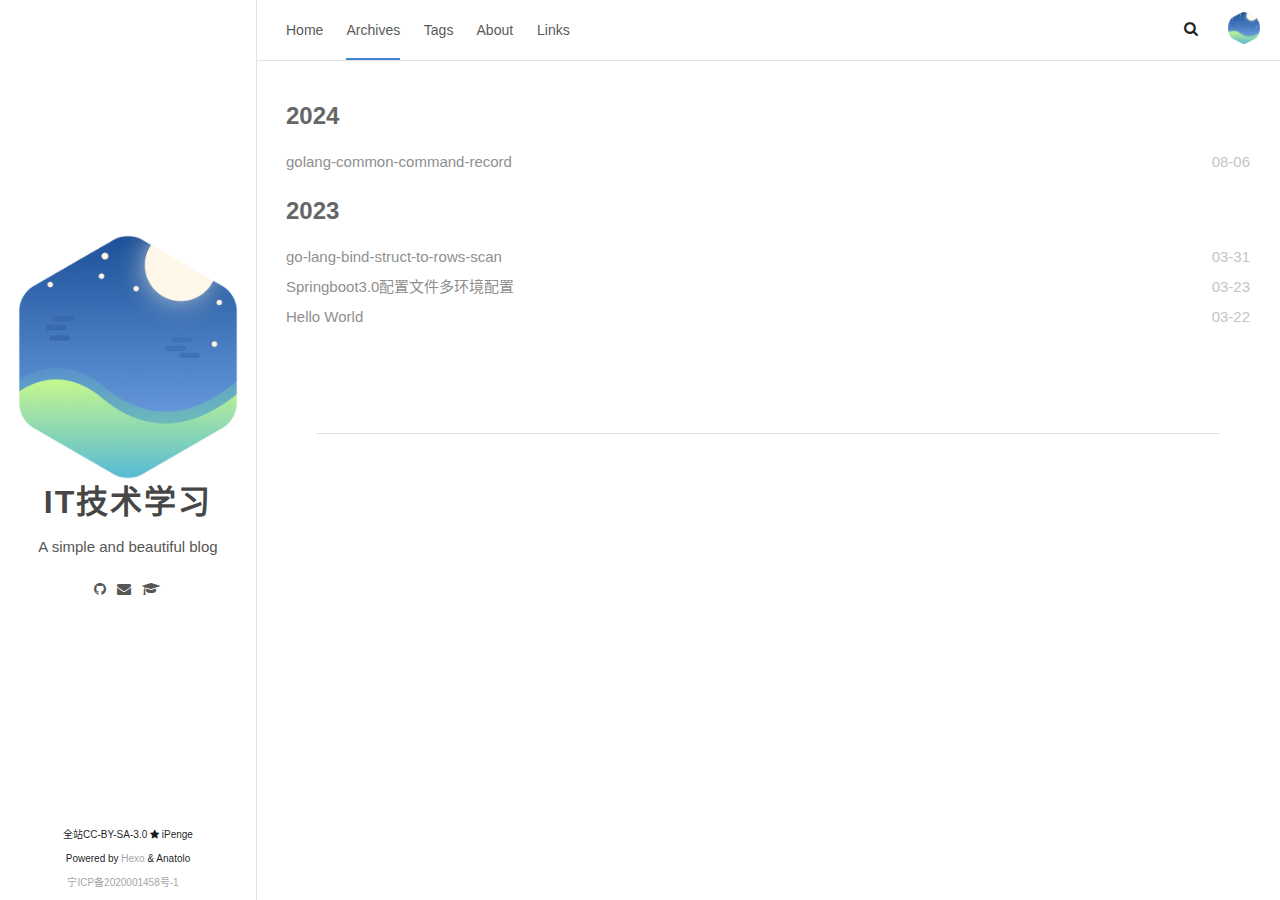
==== commit fd8f3f1c: "Site updated: 2024-08-07 10:51:03" ====
--- a/archives/index.html
+++ b/archives/index.html
@@ -1 +1 @@
-<!DOCTYPE html><html lang="zh-CN"><head><meta charset="utf-8"><meta name="X-UA-Compatible" content="IE=edge"><meta name="author" content="iPenge"><title>Archives · IT技术学习</title><meta name="description" content="ArchivesPage - IT技术学习"><meta name="keywords" content="Blog,博客,Hexo"><meta content="width=device-width, initial-scale=1.0, maximum-scale=1.0, user-scalable=0" name="viewport"><meta content="yes" name="apple-mobile-web-app-capable"><meta content="black" name="apple-mobile-web-app-status-bar-style"><meta content="telephone=no" name="format-detection"><meta name="renderer" content="webkit"><link rel="shortcut icon" type="image/x-icon" href="/images/favicon.webp"><link rel="stylesheet" href="/css/style.css"><link rel="stylesheet" href="/css/blog_basic.css"><link rel="stylesheet" href="/css/font-awesome.min.css"><link rel="stylesheet" href="/css/insight.css"><link rel="stylesheet" href="/css/search.css"><link rel="alternate" type="application/atom+xml" title="ATOM 1.0" href="/atom.xml"><script src="/js/jquery.js"></script><meta name="generator" content="Hexo 6.3.0"></head><body><div class="page-top animated fadeInDown"><div class="nav"><li> <a href="/">Home</a></li><li> <a class="current" href="/archives">Archives</a></li><li> <a href="/tags">Tags</a></li><li> <a href="/about">About</a></li><li> <a href="/links">Links</a></li></div><div class="information"><div class="nav_right_btn"><li><a class="fa fa-chevron-left" onclick="window.history.go(-1)" style="display:none;"> </a></li><li><a class="fa fa-search" onclick="openWindow();"></a></li></div><div class="avatar"><img src="/images/logo.webp"></div></div></div><div class="sidebar animated fadeInDown"><div class="sidebar-top"><div class="logo-title"><div class="title"><img src="/images/logo@2x.webp" style="width:220px;" alt="favicon"><h3 title=""><a href="/">IT技术学习</a></h3><div class="description"><p>A simple and beautiful blog</p></div></div><ul class="social-links"><li><a target="_blank" rel="noopener" href="https://github.com/Lhcfl"><i class="fa fa-github"></i></a></li><li><a href="mailto:yourname@example.com"><i class="fa fa-envelope"></i></a></li><li><a target="_blank" rel="noopener" href="https://zhihu.com/people/jin-xin-4-68"><i class="fa fa-mortar-board"></i></a></li></ul></div></div><div class="footer"><div class="p"> <span> 全站CC-BY-SA-3.0 </span><i class="fa fa-star"></i><span> iPenge</span></div><div class="by_farbox"><span>Powered by </span><a href="https://hexo.io/zh-cn/" target="_blank">Hexo </a><span> & </span><span>Anatolo </span></div><div class="beian"><a href="http://beian.miit.gov.cn/" target="_blank">宁ICP备2020001458号-1</a><span style="height:10px;margin-left: 10px;"></span></div></div></div><div class="main"><div class="autopagerize_page_element"><div class="content"><div class="archive animated fadeInDown"><ul class="list-with-title"><div class="archive"><div class="listing-title">2023</div><ul class="listing"><div class="listing-item"><div class="listing-post"><a href="/2023/03/31/go-lang-bind-struct-to-rows-scan/" title="go-lang-bind-struct-to-rows-scan">go-lang-bind-struct-to-rows-scan</a><div class="post-time"><span class="date">03-31</span></div></div></div><div class="listing-item"><div class="listing-post"><a href="/2023/03/23/Springboot3-0%E9%85%8D%E7%BD%AE%E6%96%87%E4%BB%B6%E5%A4%9A%E7%8E%AF%E5%A2%83%E9%85%8D%E7%BD%AE/" title="Springboot3.0配置文件多环境配置">Springboot3.0配置文件多环境配置</a><div class="post-time"><span class="date">03-23</span></div></div></div><div class="listing-item"><div class="listing-post"><a href="/2023/03/22/hello-world/" title="Hello World">Hello World</a><div class="post-time"><span class="date">03-22</span></div></div></div></div><div class="pagination"><ul class="clearfix"></ul></div></ul></div></div></div></div><script src="/js/jquery-migrate-1.2.1.min.js"></script><script src="/js/jquery.appear.js"></script><script src="/js/add-bookmark.js"></script><script>(function(window){var INSIGHT_CONFIG={TRANSLATION:{POSTS:"Posts",PAGES:"Pages",CATEGORIES:"Categories",TAGS:"Tags",UNTITLED:"(Untitled)",},CONTENT_URL:"/content.json",};window.INSIGHT_CONFIG=INSIGHT_CONFIG})(window);</script><script src="/js/insight.js" defer></script><div class="searchbox ins-search"><div class="searchbox-container ins-search-container"><div class="searchbox-input-wrapper"><input class="searchbox-input ins-search-input" type="text" placeholder="Search..."><span class="searchbox-close"><a class="fa fa-times-circle" onclick="closeWindow();"></a></span></div><div class="searchbox-result-wrapper ins-section-wrapper"><div class="ins-section-container"><p>Seraching...</p></div></div></div></div></body></html>+<!DOCTYPE html><html lang="zh-CN"><head><meta charset="utf-8"><meta name="X-UA-Compatible" content="IE=edge"><meta name="author" content="iPenge"><title>Archives · IT技术学习</title><meta name="description" content="ArchivesPage - IT技术学习"><meta name="keywords" content="Blog,博客,Hexo"><meta content="width=device-width, initial-scale=1.0, maximum-scale=1.0, user-scalable=0" name="viewport"><meta content="yes" name="apple-mobile-web-app-capable"><meta content="black" name="apple-mobile-web-app-status-bar-style"><meta content="telephone=no" name="format-detection"><meta name="renderer" content="webkit"><link rel="shortcut icon" type="image/x-icon" href="/images/favicon.webp"><link rel="stylesheet" href="/css/style.css"><link rel="stylesheet" href="/css/blog_basic.css"><link rel="stylesheet" href="/css/font-awesome.min.css"><link rel="stylesheet" href="/css/insight.css"><link rel="stylesheet" href="/css/search.css"><link rel="alternate" type="application/atom+xml" title="ATOM 1.0" href="/atom.xml"><script src="/js/jquery.js"></script><meta name="generator" content="Hexo 6.3.0"></head><body><div class="page-top animated fadeInDown"><div class="nav"><li> <a href="/">Home</a></li><li> <a class="current" href="/archives">Archives</a></li><li> <a href="/tags">Tags</a></li><li> <a href="/about">About</a></li><li> <a href="/links">Links</a></li></div><div class="information"><div class="nav_right_btn"><li><a class="fa fa-chevron-left" onclick="window.history.go(-1)" style="display:none;"> </a></li><li><a class="fa fa-search" onclick="openWindow();"></a></li></div><div class="avatar"><img src="/images/logo.webp"></div></div></div><div class="sidebar animated fadeInDown"><div class="sidebar-top"><div class="logo-title"><div class="title"><img src="/images/logo@2x.webp" style="width:220px;" alt="favicon"><h3 title=""><a href="/">IT技术学习</a></h3><div class="description"><p>A simple and beautiful blog</p></div></div><ul class="social-links"><li><a target="_blank" rel="noopener" href="https://github.com/Lhcfl"><i class="fa fa-github"></i></a></li><li><a href="mailto:yourname@example.com"><i class="fa fa-envelope"></i></a></li><li><a target="_blank" rel="noopener" href="https://zhihu.com/people/jin-xin-4-68"><i class="fa fa-mortar-board"></i></a></li></ul></div></div><div class="footer"><div class="p"> <span> 全站CC-BY-SA-3.0 </span><i class="fa fa-star"></i><span> iPenge</span></div><div class="by_farbox"><span>Powered by </span><a href="https://hexo.io/zh-cn/" target="_blank">Hexo </a><span> & </span><span>Anatolo </span></div><div class="beian"><a href="http://beian.miit.gov.cn/" target="_blank">宁ICP备2020001458号-1</a><span style="height:10px;margin-left: 10px;"></span></div></div></div><div class="main"><div class="autopagerize_page_element"><div class="content"><div class="archive animated fadeInDown"><ul class="list-with-title"><div class="archive"><div class="listing-title">2024</div><ul class="listing"><div class="listing-item"><div class="listing-post"><a href="/2024/08/06/golang-common-command-record/" title="golang-common-command-record">golang-common-command-record</a><div class="post-time"><span class="date">08-06</span></div></div></div></ul><div class="listing-title">2023</div><ul class="listing"><div class="listing-item"><div class="listing-post"><a href="/2023/03/31/go-lang-bind-struct-to-rows-scan/" title="go-lang-bind-struct-to-rows-scan">go-lang-bind-struct-to-rows-scan</a><div class="post-time"><span class="date">03-31</span></div></div></div><div class="listing-item"><div class="listing-post"><a href="/2023/03/23/Springboot3-0%E9%85%8D%E7%BD%AE%E6%96%87%E4%BB%B6%E5%A4%9A%E7%8E%AF%E5%A2%83%E9%85%8D%E7%BD%AE/" title="Springboot3.0配置文件多环境配置">Springboot3.0配置文件多环境配置</a><div class="post-time"><span class="date">03-23</span></div></div></div><div class="listing-item"><div class="listing-post"><a href="/2023/03/22/hello-world/" title="Hello World">Hello World</a><div class="post-time"><span class="date">03-22</span></div></div></div></div><div class="pagination"><ul class="clearfix"></ul></div></ul></div></div></div></div><script src="/js/jquery-migrate-1.2.1.min.js"></script><script src="/js/jquery.appear.js"></script><script src="/js/add-bookmark.js"></script><script>(function(window){var INSIGHT_CONFIG={TRANSLATION:{POSTS:"Posts",PAGES:"Pages",CATEGORIES:"Categories",TAGS:"Tags",UNTITLED:"(Untitled)",},CONTENT_URL:"/content.json",};window.INSIGHT_CONFIG=INSIGHT_CONFIG})(window);</script><script src="/js/insight.js" defer></script><div class="searchbox ins-search"><div class="searchbox-container ins-search-container"><div class="searchbox-input-wrapper"><input class="searchbox-input ins-search-input" type="text" placeholder="Search..."><span class="searchbox-close"><a class="fa fa-times-circle" onclick="closeWindow();"></a></span></div><div class="searchbox-result-wrapper ins-section-wrapper"><div class="ins-section-container"><p>Seraching...</p></div></div></div></div></body></html>--- a/css/style.css
+++ b/css/style.css
@@ -64,11 +64,11 @@
 .content {
   height: auto;
   float: right;
-  width: 70%;
+  width: 80%;
   margin-top: 60px;
 }
 .page-top {
-  width: 70%;
+  width: 80%;
   position: fixed;
   right: 0;
   z-index: 3;
